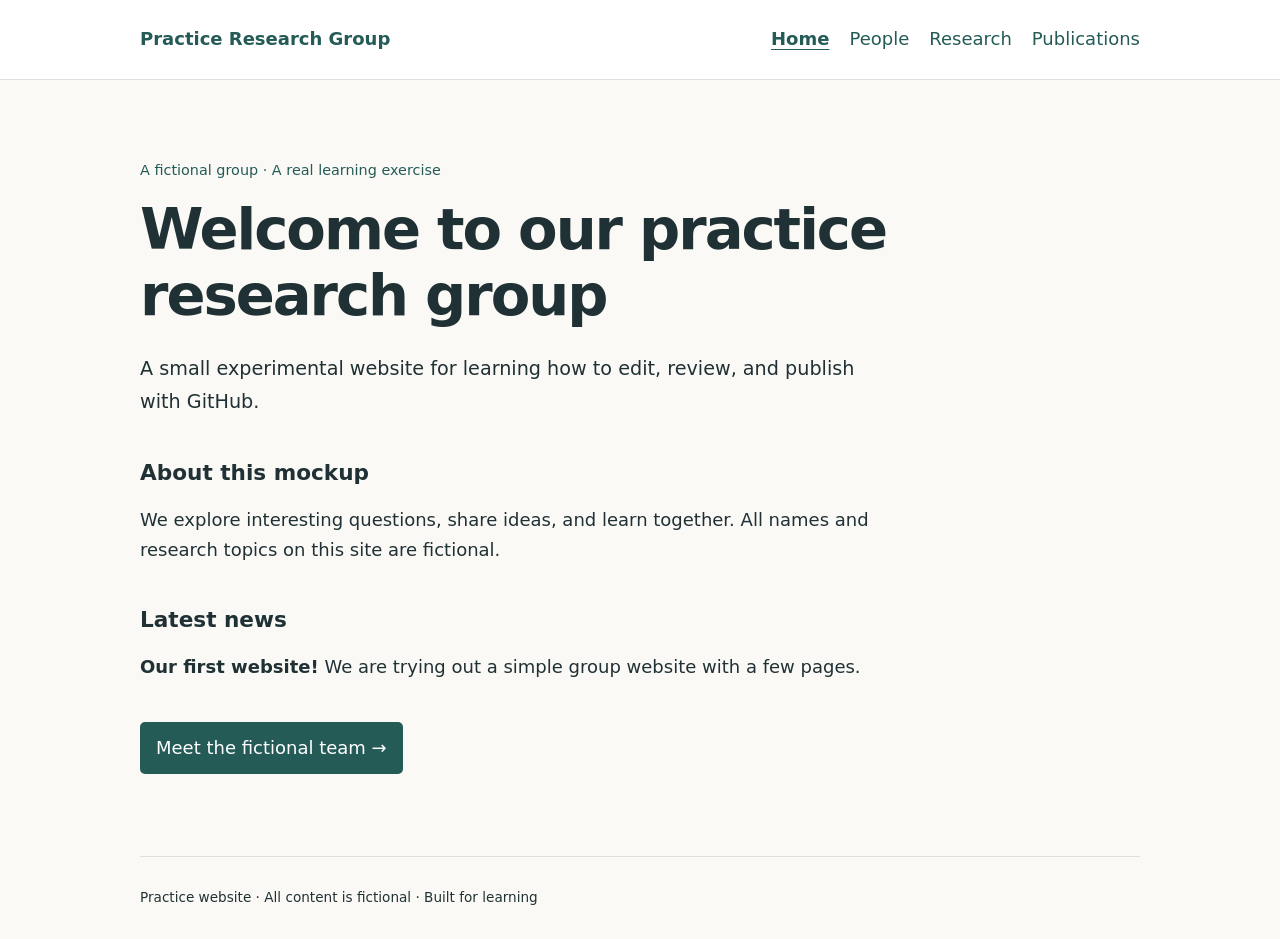
==== index.html @ 3fd9fb99 "Add practice research group website" ====
<!doctype html>
<html lang="en">
<head>
  <meta charset="utf-8">
  <meta name="viewport" content="width=device-width, initial-scale=1">
  <meta name="description" content="A fictional research group website for practising GitHub editing.">
  <title>Home · Practice Research Group</title>
  <link rel="stylesheet" href="style.css">
</head>
<body>
<a class="skip-link" href="#main">Skip to content</a>
<header><div class="shell"><a class="brand" href="index.html">Practice Research Group</a><nav aria-label="Main navigation"><a href="index.html" aria-current="page">Home</a>
<a href="people.html">People</a>
<a href="research.html">Research</a>
<a href="publications.html">Publications</a></nav></div></header>
<main id="main" class="shell"><p class="eyebrow">A fictional group · A real learning exercise</p><h1>Welcome to our practice research group</h1><p class="intro">A small experimental website for learning how to edit, review, and publish with GitHub.</p><section><h2>About this mockup</h2><p>We explore interesting questions, share ideas, and learn together. All names and research topics on this site are fictional.</p></section><section><h2>Latest news</h2><!-- EDIT: Change this news item to practise editing. --><p><strong>Our first website!</strong> We are trying out a simple group website with a few pages.</p></section><p><a class="button" href="people.html">Meet the fictional team →</a></p></main>
<footer class="shell"><p>Practice website · All content is fictional · Built for learning</p></footer>
</body>
</html>
---- style.css ----
/* EDIT: Change the accent colour below to try a new look. */
:root { --accent: #245b57; --ink: #203135; --paper: #faf9f5; }
* { box-sizing: border-box; }
body { margin: 0; background: var(--paper); color: var(--ink); font: 18px/1.7 system-ui, sans-serif; }
a { color: var(--accent); text-underline-offset: .2em; }
a:focus-visible { outline: 3px solid #a44617; outline-offset: 5px; }
.shell { width: min(100% - 3rem, 1000px); margin-inline: auto; }
header { background: white; border-bottom: 1px solid #dce1dc; padding: 1.5rem 0; }
header .shell { display: flex; align-items: center; justify-content: space-between; gap: 1rem; flex-wrap: wrap; }
.brand { font-weight: 750; text-decoration: none; }
nav { display: flex; gap: 1.25rem; flex-wrap: wrap; }
nav a { text-decoration: none; }
nav a[aria-current] { text-decoration: underline; font-weight: 700; }
main { padding-block: 4rem; min-height: 70vh; }
.eyebrow, .label { color: var(--accent); font-size: .9rem; }
h1 { font-size: clamp(2rem, 5vw, 3.6rem); line-height: 1.15; max-width: 850px; margin: .8rem 0 1.5rem; letter-spacing: -.035em; }
h2 { font-size: 1.35rem; line-height: 1.3; }
.intro { font-size: 1.2rem; max-width: 720px; }
section { max-width: 760px; margin-block: 2.5rem; }
.cards { display: grid; grid-template-columns: repeat(auto-fit, minmax(min(100%, 240px), 1fr)); gap: 1.2rem; margin-top: 2.5rem; }
article { padding: 1.5rem; background: white; border: 1px solid #dce1dc; border-radius: 8px; }
article h2 { margin-top: 0; }
.button { display: inline-block; background: var(--accent); color: white; padding: .65rem 1rem; border-radius: 5px; text-decoration: none; }
.publications { padding-left: 1.5rem; max-width: 760px; }
.publications li { padding-left: .5rem; margin-bottom: 1.8rem; }
footer { border-top: 1px solid #dce1dc; padding-block: 1rem; font-size: .85rem; }
.skip-link { position: absolute; top: -100px; background: white; padding: .5rem; }
.skip-link:focus { top: 0; }
@media (max-width: 600px) { main { padding-block: 2.5rem; } nav { gap: 1rem; } }
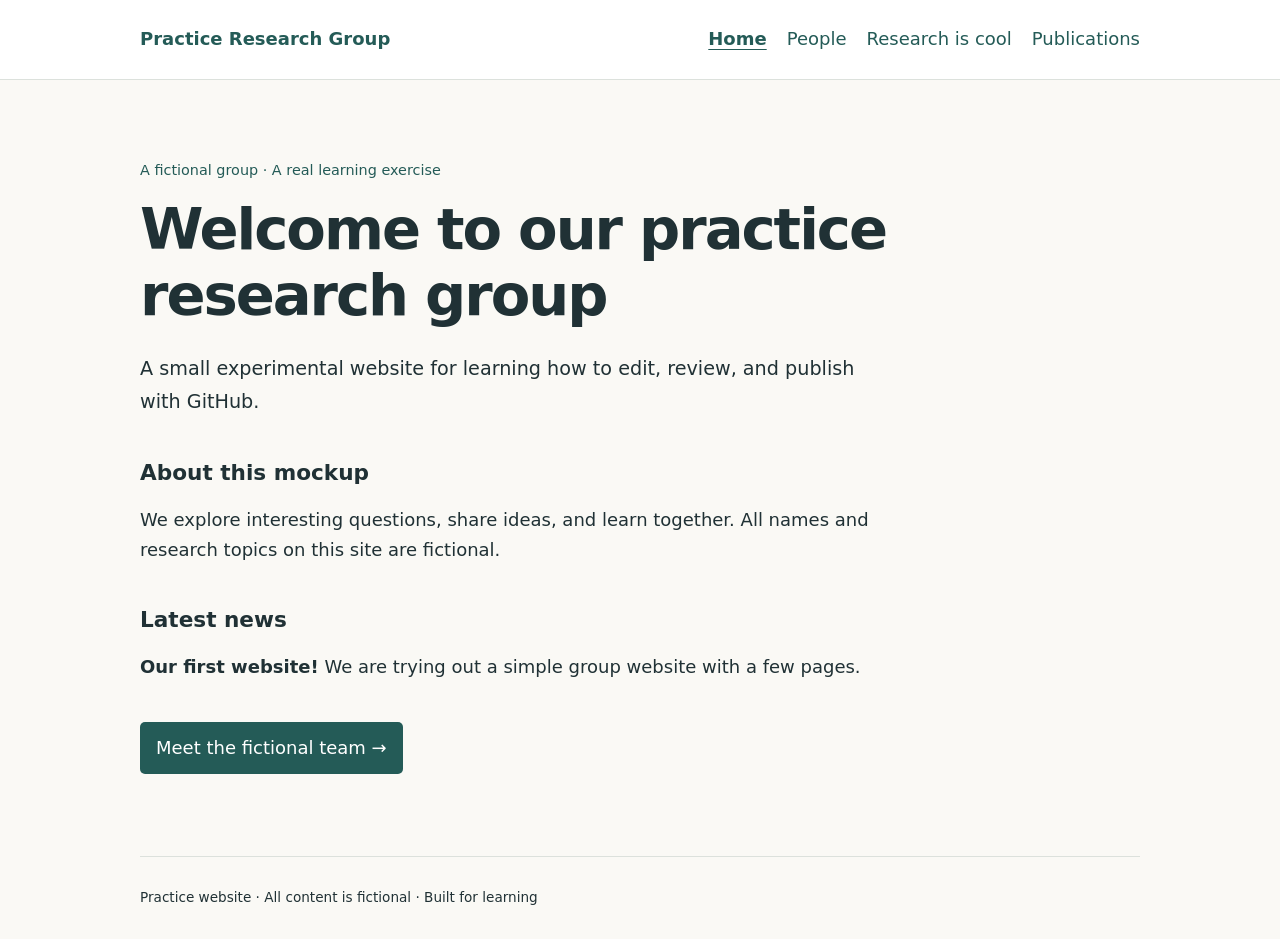
==== commit 9c8212e8: "test" ====
--- a/index.html
+++ b/index.html
@@ -11,7 +11,7 @@
 <a class="skip-link" href="#main">Skip to content</a>
 <header><div class="shell"><a class="brand" href="index.html">Practice Research Group</a><nav aria-label="Main navigation"><a href="index.html" aria-current="page">Home</a>
 <a href="people.html">People</a>
-<a href="research.html">Research</a>
+<a href="research.html">Research is cool</a>
 <a href="publications.html">Publications</a></nav></div></header>
 <main id="main" class="shell"><p class="eyebrow">A fictional group · A real learning exercise</p><h1>Welcome to our practice research group</h1><p class="intro">A small experimental website for learning how to edit, review, and publish with GitHub.</p><section><h2>About this mockup</h2><p>We explore interesting questions, share ideas, and learn together. All names and research topics on this site are fictional.</p></section><section><h2>Latest news</h2><!-- EDIT: Change this news item to practise editing. --><p><strong>Our first website!</strong> We are trying out a simple group website with a few pages.</p></section><p><a class="button" href="people.html">Meet the fictional team →</a></p></main>
 <footer class="shell"><p>Practice website · All content is fictional · Built for learning</p></footer>
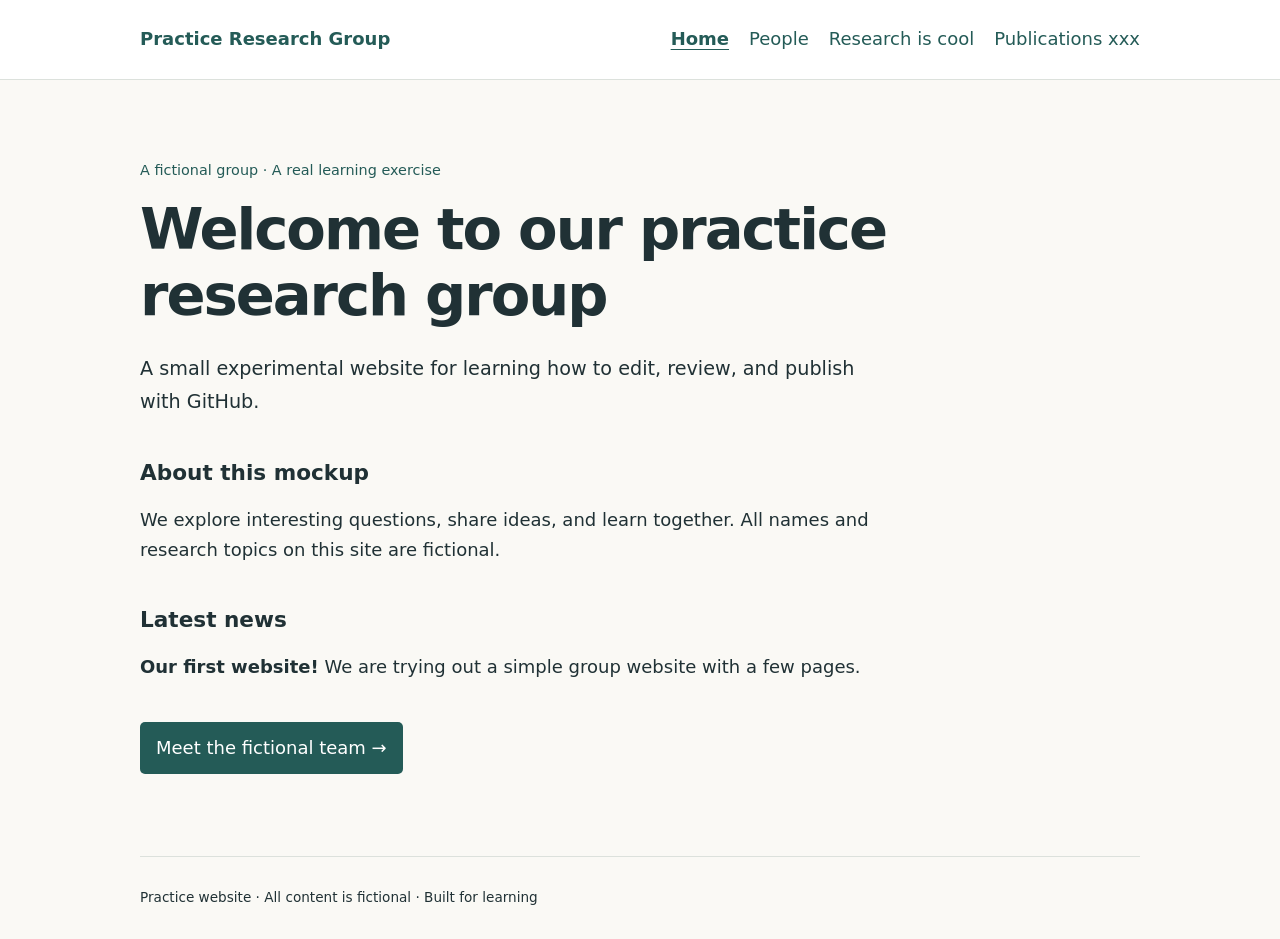
==== commit 5063e000: "xx" ====
--- a/index.html
+++ b/index.html
@@ -12,7 +12,7 @@
 <header><div class="shell"><a class="brand" href="index.html">Practice Research Group</a><nav aria-label="Main navigation"><a href="index.html" aria-current="page">Home</a>
 <a href="people.html">People</a>
 <a href="research.html">Research is cool</a>
-<a href="publications.html">Publications</a></nav></div></header>
+<a href="publications.html">Publications xxx</a></nav></div></header>
 <main id="main" class="shell"><p class="eyebrow">A fictional group · A real learning exercise</p><h1>Welcome to our practice research group</h1><p class="intro">A small experimental website for learning how to edit, review, and publish with GitHub.</p><section><h2>About this mockup</h2><p>We explore interesting questions, share ideas, and learn together. All names and research topics on this site are fictional.</p></section><section><h2>Latest news</h2><!-- EDIT: Change this news item to practise editing. --><p><strong>Our first website!</strong> We are trying out a simple group website with a few pages.</p></section><p><a class="button" href="people.html">Meet the fictional team →</a></p></main>
 <footer class="shell"><p>Practice website · All content is fictional · Built for learning</p></footer>
 </body>
